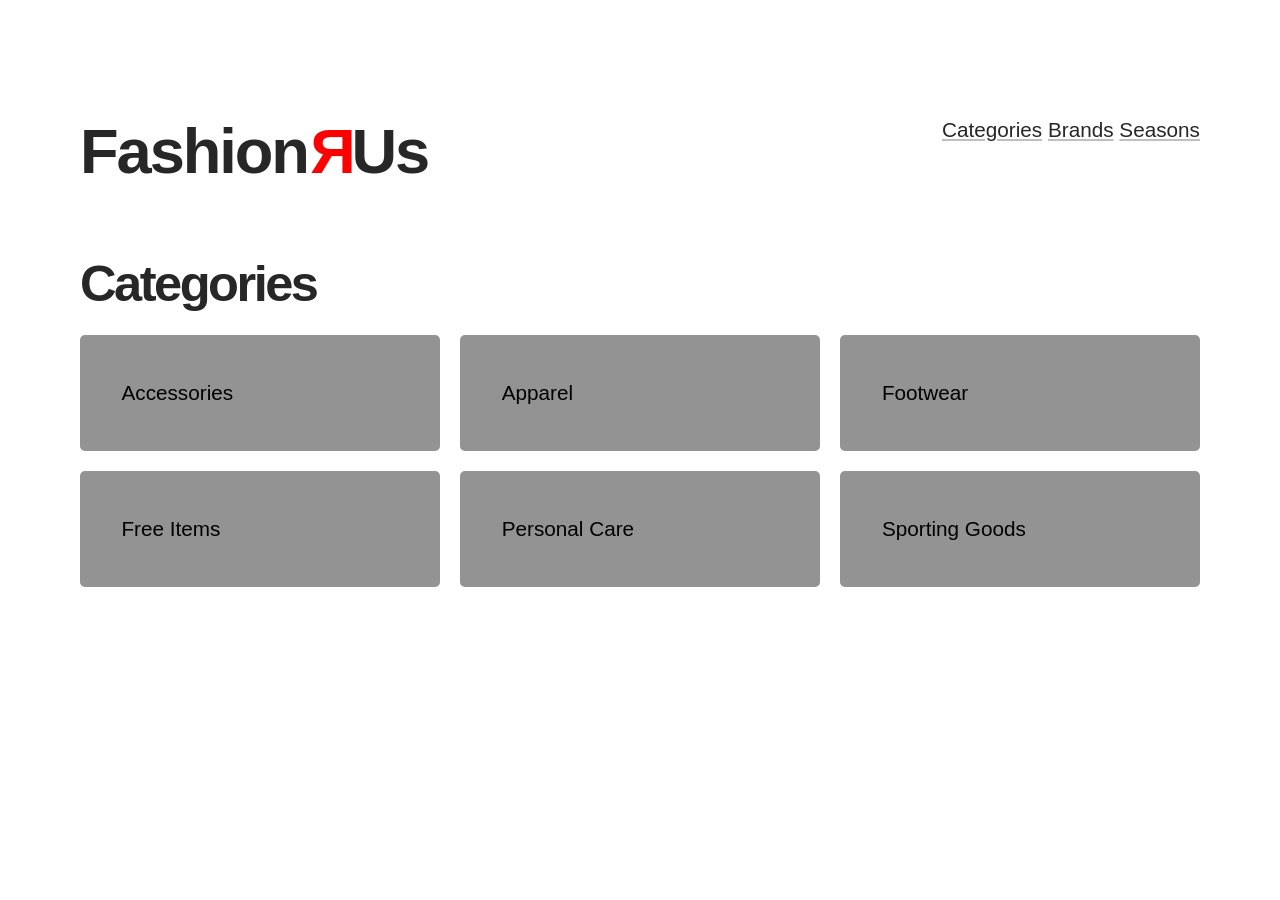
==== index.html @ d33acbfc "Dynamisk Webløsning Start" ====
<!doctype html>
<html lang="en">
  <head>
    <meta charset="UTF-8" />
    <meta name="viewport" content="width=device-width, initial-scale=1.0" />
    <link rel="stylesheet" href="style.css" />
    <link rel="stylesheet" href="base.css" />
    <title>FashionRUs</title>
  </head>

  <body>
    <header class="mainNav">
      <a href="#">
        <h1>Fashion<span>R</span>Us</h1>
      </a>
      <nav>
        <a href="#">Categories</a>
        <a href="#">Brands</a>
        <a href="#">Seasons</a>
      </nav>
    </header>

    <main>
      <h2>Categories</h2>
      <section class="categorylist">
        <a href="productlist.html">Accessories</a>
        <a href="productlist.html">Apparel</a>
        <a href="productlist.html">Footwear</a>
        <a href="productlist.html">Free Items</a>
        <a href="productlist.html">Personal Care</a>
        <a href="productlist.html">Sporting Goods</a>
      </section>
    </main>

    <footer></footer>
  </body>
</html>
---- style.css ----
:root {
  --off-color: red;
}

html {
  scroll-behavior: smooth;
}

.mainNav h1 span {
  display: inline-block;
  transform: scaleX(-1) translateX(-0.2rem);
  color: var(--off-color);
}

.mainNav > * {
  margin: 0;
}

@media screen and (min-width: 700px) {
  .mainNav {
    display: flex;
    align-items: center;
    justify-content: space-between;
  }
}

.mainNav h1 {
  margin-right: auto;
}

.mainNav > a {
  display: block;
  text-decoration: none;
}

/*Category*/
.categorylist {
  display: grid;
  grid-template-columns: repeat(3, 1fr);
  gap: 1em;
}

.categorylist a {
  text-decoration: none;
  padding: 2em;
  color: rgb(0, 0, 0);
  background-color: var(--cat-background-color);
}

@media screen and (min-width: 800px) {
  .brandList ol {
    column-count: 2;
  }
}

/*ProductList*/
.productlist main {
  display: grid;
  grid-template-columns: repeat(auto-fill, minmax(150px, 290px));
  gap: 2rem;
}

.productlist main h2 {
  grid-column: 1/-1;
}

.productlist article h3 {
  font-size: 1rem;
  flex-grow: 3;
}

.productlist article > * {
  margin: 0;
  font-size: 0.9rem;
}

.subtle {
  color: var(--text-decoration-color);
}

.productlist article {
  display: flex;
  flex-direction: column;
  position: relative;
}

.productlist article.soldOut img {
  opacity: 0.5;
}

.productlist article.soldOut::before {
  content: "Sold Out";
  position: absolute;
  background: var(--color);
  color: var(--background-color);
  padding: 1rem;
  top: 35%;
  left: 50%;
  transform: translate(-50%, -50%);
  /* z-index: 10; */
}

.productlist article .discounted {
  display: none;
}

.productlist article.onSale .discounted {
  display: flex;
  justify-content: space-between;
}

.discounted > p {
  margin-bottom: 0;
}

.productlist article.onSale .price span {
  /* display: initial; */
  text-decoration: line-through;
  color: var(--off-color);
}

.productlist article button {
  margin-top: auto;
}

.productlist article {
  margin-bottom: 1rem;
}

.discounted p:last-child {
  background: var(--off-color);
  padding: 0.2rem;
}

/*Product*/
.breadcrumbs {
  display: none;
}

.purchaseBox {
  background: #d8d8d8;
  color: var(--background-color);
  padding: 1rem;
}

.info {
  padding: 1rem;
}

/* .product select {
  min-width: 100px;
} */

.product main {
  display: grid;
}

.product main .breadcrumbs,
.product main img {
  grid-column: 1/-1;
}

.purchaseBox form label {
  gap: 1rem;
}

.purchaseBox button {
  display: block;
  margin-top: 1rem;
  width: 100%;
}

dt {
  font-weight: 700;
}

.sizeSelector {
  display: flex;
  align-items: center;
  gap: 1rem;
  margin-top: 1rem;
}

.sizeSelector select {
  width: 60px;
  height: 32px;
  padding: 0 0.4rem;
  font-size: 0.85rem;
  appearance: none;
  -webkit-appearance: none;
  -moz-appearance: none;
  border-radius: 8px;
}

.bold {
  font-weight: 700;
}

@media screen and (min-width: 900px) {
  .product main {
    grid-template-columns: 1fr 310px;
  }
  .info {
    order: 0;
  }
  .purchaseBox {
    order: 2;
    transform: translate(-50px, -100px);
  }

  .breadcrumbs {
    display: flex;
    font-size: 0.8rem;
    list-style-type: none;
  }

  .breadcrumbs li::after {
    content: " > ";
    font-size: 0.6rem;
    display: inline-block;
    width: 10px;
    height: 10px;
    margin: 0 10px;
    transition: all 0.3s;
  }

  .breadcrumbs li:last-child::after {
    background: none;
    content: "";
  }
}
---- base.css ----
:root {
  --color: #272727;
  --background-color: white;
  --caret-color: #272727;
  --text-decoration-color: #c0bfc0;
  --text-decoration-color-hover: #272727;
  --input-border-color: #f6f6f6;
  --input-background-color: #f6f6f6;
  --input-color: #343334;
  --input-invalid-border-color: #ff7d87;
  --input-checkbox-border-color: #d8d8d8;
  --table-border-color: #d8d8d8;
  --table-header-color: #d8d8d8;
  --checkbox-checked-url: url('data:image/svg+xml;utf8,<svg xmlns="http://www.w3.org/2000/svg" width="78.369" height="78.369" viewBox="0 0 78.369 78.369"><path fill="white" d="M78.05 19.015l-48.592 48.59c-.428.43-1.12.43-1.548 0L.32 40.016c-.427-.426-.427-1.12 0-1.547l6.704-6.704c.428-.427 1.12-.427 1.548 0l20.113 20.112 41.113-41.113c.43-.427 1.12-.427 1.548 0l6.703 6.704c.427.427.427 1.12 0 1.548z"/></svg>');
  --select-background-image: url('data:image/svg+xml;utf8,<svg xmlns="http://www.w3.org/2000/svg" viewBox="0 0 125.304 125.304"><path d="M62.652 103.895L0 21.41h125.304" fill="%23343334"/></svg>');
  /*not changed in dark mode*/
  --input-focus-border-color: #5aaafa;
  --kbd-color: #343334;
  --kbd-background-color: #f9f9f9;
  --cat-background-color: #949394;
  --kbd-border-color: #d8d8d8;
  --kbd-border-bottom-color: #a6a5a6;
  --abbr-border-bottom-color: #949394;
}
@media (prefers-color-scheme: dark) {
  :root {
    --color: white;
    --background-color: #272727;
    --caret-color: white;
    --text-decoration-color: #777677;
    --text-decoration-color-hover: white;
    --input-border-color: #595859;
    --input-background-color: #595859;
    --input-color: white;
    --input-checkbox-border-color: white;
    --table-border-color: #595859;
    --table-header-color: #595859;
    --checkbox-checked-url: url('data:image/svg+xml;utf8,<svg xmlns="http://www.w3.org/2000/svg" width="78.369" height="78.369" viewBox="0 0 78.369 78.369"><path fill="%23343434" d="M78.05 19.015l-48.592 48.59c-.428.43-1.12.43-1.548 0L.32 40.016c-.427-.426-.427-1.12 0-1.547l6.704-6.704c.428-.427 1.12-.427 1.548 0l20.113 20.112 41.113-41.113c.43-.427 1.12-.427 1.548 0l6.703 6.704c.427.427.427 1.12 0 1.548z"/></svg>');
    --select-background-image: url('data:image/svg+xml;utf8,<svg xmlns="http://www.w3.org/2000/svg" viewBox="0 0 125.304 125.304"><path d="M62.652 103.895L0 21.41h125.304" fill="%23ffffff"/></svg>');
  }
}
* {
  box-sizing: border-box;
  margin: 0;
  padding: 0;
  text-rendering: optimizeLegibility;
  -webkit-font-smoothing: antialiased;
  -moz-osx-font-smoothing: grayscale;
  -webkit-tap-highlight-color: transparent;
}

html {
  font-size: calc(18px + ((100vw - 600px) / 250));
  font-family: -apple-system, BlinkMacSystemFont, "avenir next", avenir, "helvetica neue", helvetica, ubuntu, roboto, noto, "segoe ui", arial, sans-serif;
  margin: 0;
  padding: 0;
  text-decoration-skip-ink: "auto";
}

body {
  padding: 0;
  margin: calc((100vh / 25) * 1.563) calc((100vw / 25) * 1.563);
  font-weight: 400;
  line-height: 1.563;
  color: var(--color);
  background-color: var(--background-color);
  caret-color: var(--caret-color);
}

img {
  display: block;
  max-width: 100%;
  height: auto;
}

/* Typography
    ––––––––––––––––––––––––––––––––– */

h1,
h2,
h3,
h4,
h5,
h6 {
  margin-bottom: 1rem;
  margin-top: 1em;
  font-weight: bold;
}

h1 {
  font-size: 3.052rem;
  letter-spacing: -0.1rem;
  line-height: 1;
}

h2 {
  font-size: 2.441rem;
  letter-spacing: -0.12rem;
  line-height: 1.2;
}

h3 {
  font-size: 1.953rem;
  letter-spacing: -0.02rem;
  line-height: 1.2;
}

h4 {
  font-size: 1.563rem;
  letter-spacing: -0.06rem;
  line-height: 1.3;
}

h5 {
  font-size: 1.25rem;
  letter-spacing: -0.03rem;
  line-height: 1.4;
}

h6 {
  font-size: 1rem;
  letter-spacing: 0;
  line-height: 1.5;
}

p {
  margin-bottom: 1.563rem;
}

p > *:last-child {
  margin-bottom: 0;
}

a {
  color: inherit;
  text-decoration: underline;
  text-decoration-color: var(--text-decoration-color);
  -webkit-text-decoration-color: var(--text-decoration-color);
  border-radius: 5px;
  text-underline-offset: 2px;
  text-decoration-thickness: 2px;
}

@media (hover: hover) {
  a:hover {
    text-decoration-color: var(--text-decoration-color-hover);
  }
}

a:focus-visible {
  box-shadow: 0 0 0 2px #5aaafa;
  outline: none;
}

small {
  font-size: 0.888rem;
}

hr {
  border: 1px solid var(--input-color);
  margin: 3.052rem 0;
}

/* Form
    ––––––––––––––––––––––––––––––––– */
label {
  font-weight: bold;
  display: flex;
}

input[type="email"],
input[type="text"],
input[type="number"],
input[type="password"],
input[type="url"],
input[type="tel"],
input[type="search"],
input[type="date"],
input[type="month"],
input[type="day"],
input[type="week"],
input[type="datetime"],
input[type="datetime-local"],
input[type="time"],
input:not([type]) {
  padding: 0.5rem;
  font-size: 1rem;
  border: 2px solid var(--input-border-color);
  background-color: var(--input-background-color);
  color: var(--input-color);
  border-radius: 10px;
  -webkit-appearance: none;
  -moz-appearance: none;
  appearance: none;
}

select {
  /* -webkit-appearance: none; */
  padding: 0.5rem;
  font-size: 1rem;
  border: 2px solid var(--input-border-color);
  border-radius: 10px;
  color: var(--input-color);
  height: 2.5rem;
  background-color: var(--input-background-color);
  background-image: var(--select-background-image);
  background-repeat: no-repeat;
  background-size: 1rem;
  background-position: center right 0.5rem;
}

textarea {
  -webkit-appearance: none;
  -moz-appearance: none;
  appearance: none;
  font-size: 1rem;
  border: 2px solid var(--input-border-color);
  color: var(--input-color);
  border-radius: 10px;
  resize: vertical;
  background-color: var(--input-background-color);
  box-sizing: border-box;
  padding: 0.5rem;
  font-family: -apple-system, BlinkMacSystemFont, "avenir next", avenir, "helvetica neue", helvetica, ubuntu, roboto, noto, "segoe ui", arial, sans-serif;
}

input:focus,
select:focus,
textarea:focus {
  outline: none;
  border: 2px solid var(--input-focus-border-color);
}

input:invalid:not(:placeholder-shown),
select:invalid,
textarea:invalid {
  border: 2px solid var(--input-invalid-border-color);
  box-shadow: none;
}

input[type="checkbox"] {
  display: inline-block;
  height: 1rem;
  font-size: 1rem;
  border-radius: 5px;
  -webkit-appearance: none;
  -moz-appearance: none;
  appearance: none;
  border: 2px solid var(--input-checkbox-border-color);
  width: 1rem;
  background-color: var(--background-color);
  align-self: center;
  margin-right: 0.5rem;
}

input[type="checkbox"]:hover {
  cursor: pointer;
}

input[type="checkbox"]:checked {
  background-image: var(--checkbox-checked-url);
  background-size: contain;
  background-color: var(--input-color);
  border: 2px solid var(--input-color);
}

input[type="checkbox"]:focus-visible,
input[type="checkbox"]:checked:focus-visible {
  border-color: var(--input-focus-border-color);
}

input[type="radio"] {
  -webkit-appearance: none;
  -moz-appearance: none;
  appearance: none;
  border-radius: 50%;
  border: 2px solid var(--input-checkbox-border-color);
  height: 1rem;
  width: 1rem;
  margin-right: 0.5rem;
  align-self: center;
  justify-content: center;
  position: relative;
  display: flex;
}

@media (hover: hover) {
  input[type="radio"]:hover {
    cursor: pointer;
  }
}

input[type="radio"]:checked {
  border: 2px solid var(--input-color);
}

input[type="radio"]:focus-visible,
input[type="radio"]:checked:focus-visible {
  border-color: var(--input-focus-border-color);
}

input[type="radio"]:checked::before {
  content: "";
  width: calc(100% - 4px);
  height: calc(100% - 4px);
  background-color: var(--input-color);
  align-self: center;
  border-radius: 50%;
}

input[type="submit"],
input[type="reset"],
input[type="button"],
button {
  padding: 0.5rem 1.25rem;
  font-size: 1rem;
  border-radius: 10px;
  background-color: var(--input-background-color);
  border: 2px solid var(--input-border-color);
  color: var(--input-color);
  text-decoration: none;
  font-weight: bold;
  margin-bottom: 1rem;
  -webkit-appearance: none;
  -moz-appearance: none;
  appearance: none;
  display: inline-block;
  line-height: initial;
  transition:
    background-color 200ms ease-in-out,
    border 200ms ease-in-out,
    transform 200ms ease-in-out;
  -webkit-touch-callout: none;
  -webkit-user-select: none;
  user-select: none;
}
button:disabled {
  opacity: 0.2;
}

@media (hover: hover) {
  input[type="submit"]:hover,
  input[type="reset"]:hover,
  input[type="button"]:hover,
  button:hover {
    cursor: pointer;
  }
}

button:focus-visible,
input[type="submit"]:focus-visible,
input[type="reset"]:focus-visible,
input[type="button"]:focus-visible {
  border-color: var(--input-focus-border-color);
  outline: none;
}

/* Tables
    ––––––––––––––––––––––––––––––––– */
table {
  width: 100%;
  border-spacing: 0;
  margin-bottom: 1.563rem;
  font-variant-numeric: tabular-nums;
}

th,
td {
  padding: 0.5rem 0.5rem 0.5rem 0;
  margin: 0;
}

th {
  font-weight: bold;
  text-align: left;
  border-bottom: 2px solid var(--table-border-color);
  color: var(--table-header-color);
}

td {
  border-bottom: 2px solid var(--table-border-color);
}

/* Code
    ––––––––––––––––––––––––––––––––– */
code {
  font-family: "SFMono-Regular", Consolas, "Liberation Mono", Menlo, Courier, monospace;
  font-size: 0.8rem;
  white-space: nowrap;
  background: var(--input-background-color);
  padding: 0 0.328rem;
  display: inline-block;
  vertical-align: middle;
  border-radius: 10px;
}

p > code {
  white-space: normal;
}

pre > code {
  line-height: 1.563em;
  display: block;
  padding: 1rem;
  white-space: pre;
  margin-bottom: 1.563rem;
  overflow: scroll;
}

/* Forces a new-line at the end of a code block for layout purposes. */
pre > code::after {
  content: " ";
}

/* Blockquote
    ––––––––––––––––––––––––––––––––– */
blockquote {
  border-left: 0.25rem solid var(--input-border-color);
  padding: 0 1rem;
  margin-bottom: 1.563rem;
}

/* List
    ––––––––––––––––––––––––––––––––– */
ul {
  margin: 0;
  padding: 0 1px;
  list-style: disc outside;
  font-variant-numeric: tabular-nums;
}

ol {
  list-style: decimal outside;
}

ol,
ul {
  padding-left: 0;
  margin-top: 0;
  margin-bottom: 1.563rem;
}

li {
  list-style-position: inside;
}

dd {
  margin-left: 1rem;
}
/* Keyboard
    ––––––––––––––––––––––––––––––––– */
kbd {
  display: inline-block;
  padding: 0 0.328rem;
  font-family: "SFMono-Regular", Consolas, "Liberation Mono", Menlo, Courier, monospace;
  font-size: 0.64rem;
  color: var(--kbd-color);
  vertical-align: middle;
  background-color: var(--kbd-background-color);
  border: solid 1px var(--kbd-border-color);
  border-bottom: solid 2px var(--kbd-border-bottom-color);
  border-radius: 5px;
}

/* Abbreviation
    ––––––––––––––––––––––––––––––––– */
abbr {
  text-decoration: none;
  border-bottom: 2px dashed var(--abbr-border-bottom-color);
}

@media (hover: hover) {
  abbr:hover {
    cursor: help;
  }
}

/* Details
    ––––––––––––––––––––––––––––––––– */
details > summary:focus {
  box-shadow: 0 0 0 2px var(--input-focus-border-color);
  outline: none;
  border-radius: 5px;
}

details > summary:hover {
  cursor: pointer;
}
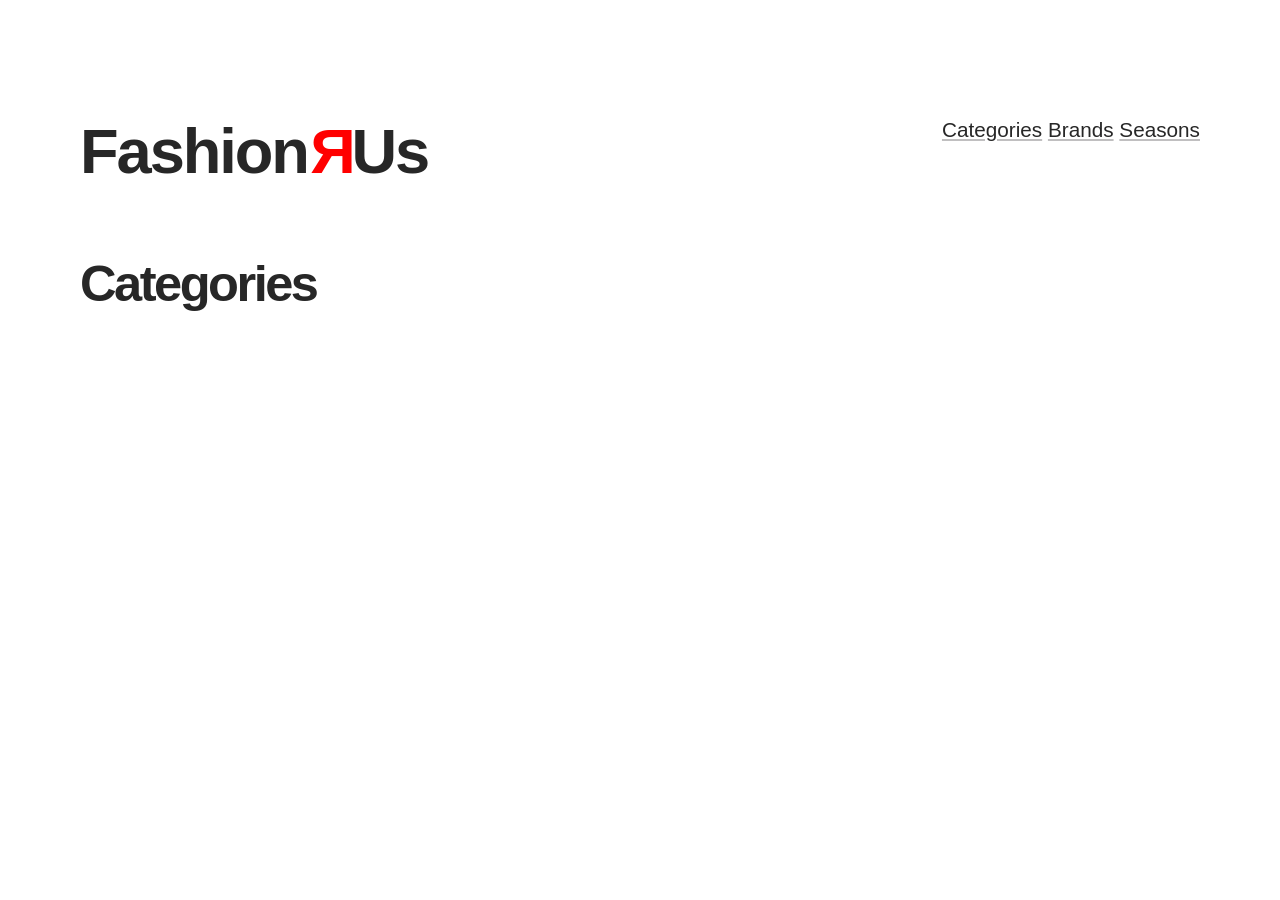
==== commit 94fc6c5e: "product.js added" ====
--- a/index.html
+++ b/index.html
@@ -6,6 +6,7 @@
     <link rel="stylesheet" href="style.css" />
     <link rel="stylesheet" href="base.css" />
     <title>FashionRUs</title>
+    <script src="js-mappe/index.js" defer></script>
   </head>
 
   <body>
@@ -23,12 +24,12 @@
     <main>
       <h2>Categories</h2>
       <section class="categorylist">
-        <a href="productlist.html">Accessories</a>
+        <!-- <a href="productlist.html">Accessories</a>
         <a href="productlist.html">Apparel</a>
         <a href="productlist.html">Footwear</a>
         <a href="productlist.html">Free Items</a>
         <a href="productlist.html">Personal Care</a>
-        <a href="productlist.html">Sporting Goods</a>
+        <a href="productlist.html">Sporting Goods</a> -->
       </section>
     </main>
 
